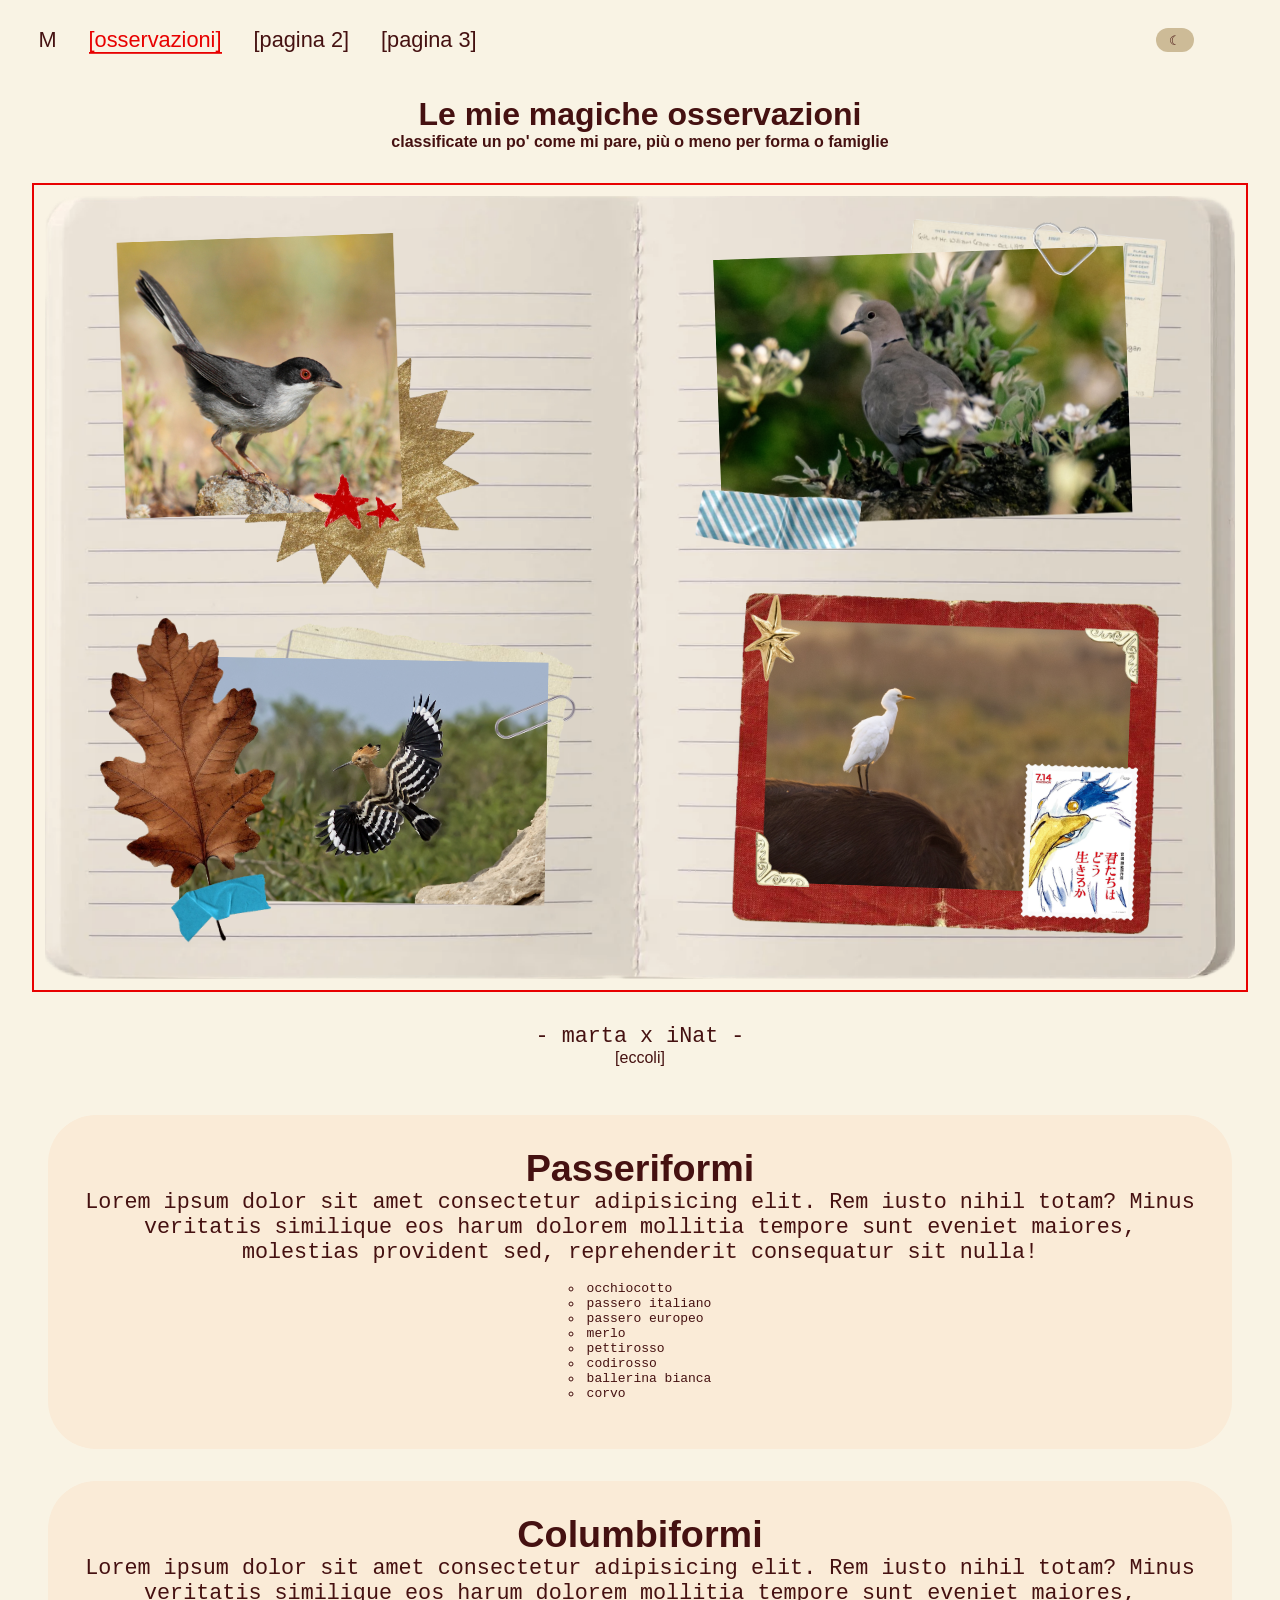
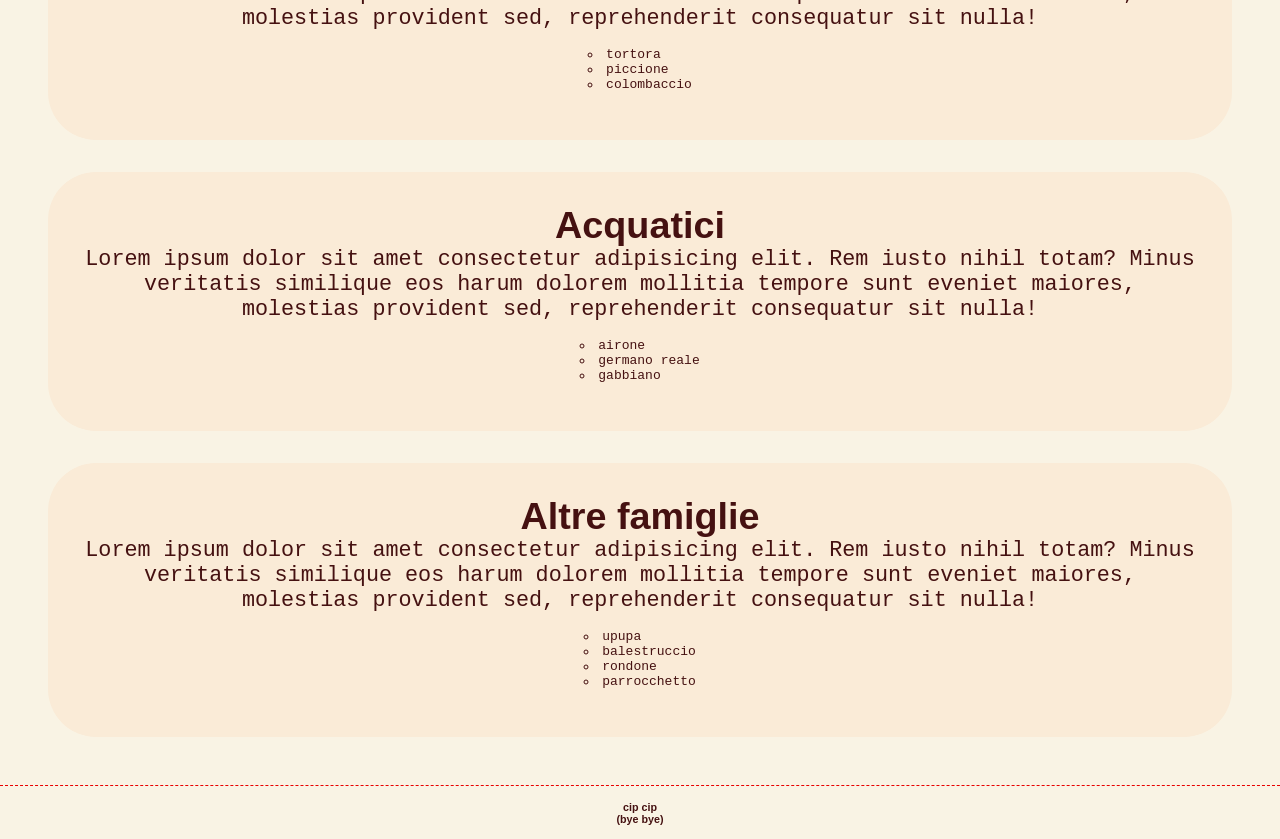
==== osservazioni.html @ 9682d996 "Add initial website files and assets Add complete initial site: index.html and osservazioni.html pag" ====
<!DOCTYPE html>
<html>
<head>
    <meta charset="UTF-8">
    <meta name="viewport" content="width=device-width, initial-scale=1.0">
    <title>Prova Uccelli</title>
    <meta name="author" content="io ihih">
    <link rel="stylesheet" href="style.css">
    <link rel="icon" type="image/png" sizes="32x32" href="icona.png">
</head>
<body>
    <nav>
        <ul class="pagine">
            <li><a href="index.html">M</a></li>
            <li><a class="active">[osservazioni]</a></li>
            <li><a href="#">[pagina 2]</a></li>
            <li><a href="#">[pagina 3]</a></li>
        </ul>

        <button id="theme-btn"></button>
    </nav>

    
    <main>
        <div class="titolo">
            <h1>Le mie magiche osservazioni</h1>
            <h4>classificate un po' come mi pare, più o meno per forma o famiglie</h4>
        </div>
        <div class="bg">
            <img src="immagini/taccuino.png" id="taccuino" width="1442" height="949" alt="taccuino">
            <div class="container">
                <a href="#sez-passeriformi"><img class="nota occhiocotto" src="immagini/occhiocotto.png" width="1065" height="1061" alt="occhiocotto"></a>
                <a href="#sez-columbiformi"><img class="nota tortora" src="immagini/tortora.png" width="1115" height="762" alt="tortora"></a>
                <a href="#sez-acquatici"><img class="nota upupa" src="immagini/upupa.png" width="1125" height="775" alt="upupa"></a>
                <a href="#sez-altro"><img class="nota airone" src="immagini/airone.png" width="1152" height="926" alt="airone"></a>
            </div>
        </div>
        <p>- marta x iNat -</p>
        <a href="https://www.inaturalist.org/observations?subview=map&user_id=marta59293&verifiable=any&view=species&iconic_taxa=Aves" target="_blank" rel="noopener noreferrer">[eccoli]</a>
        
        <div class="sezioni">
            <div id="sez-passeriformi">
                <h3>Passeriformi</h3>
                <p>Lorem ipsum dolor sit amet consectetur adipisicing elit. Rem iusto nihil totam? Minus veritatis similique eos harum dolorem mollitia tempore sunt eveniet maiores, molestias provident sed, reprehenderit consequatur sit nulla!</p>
                <ul>
                    <li>occhiocotto</li>
                    <li>passero italiano</li>
                    <li>passero europeo</li>
                    <li>merlo</li>
                    <li>pettirosso</li>
                    <li>codirosso</li>
                    <li>ballerina bianca</li>
                    <li>corvo</li>
                </ul>
            </div>
            <div id="sez-columbiformi">
                <h3>Columbiformi</h3>
                <p>Lorem ipsum dolor sit amet consectetur adipisicing elit. Rem iusto nihil totam? Minus veritatis similique eos harum dolorem mollitia tempore sunt eveniet maiores, molestias provident sed, reprehenderit consequatur sit nulla!</p>
                <ul>
                    <li>tortora</li>
                    <li>piccione</li>
                    <li>colombaccio</li>
                </ul>
            </div>
            <div id="sez-acquatici">
                <h3>Acquatici</h3>
                <p>Lorem ipsum dolor sit amet consectetur adipisicing elit. Rem iusto nihil totam? Minus veritatis similique eos harum dolorem mollitia tempore sunt eveniet maiores, molestias provident sed, reprehenderit consequatur sit nulla!</p>
                <ul>
                    <li>airone</li>
                    <li>germano reale</li>
                    <li>gabbiano</li>
                </ul>
            </div>
            <div id="sez-altro">
                <h3>Altre famiglie</h3>
                <p>Lorem ipsum dolor sit amet consectetur adipisicing elit. Rem iusto nihil totam? Minus veritatis similique eos harum dolorem mollitia tempore sunt eveniet maiores, molestias provident sed, reprehenderit consequatur sit nulla!</p>
                <ul>
                    <li>upupa</li>
                    <li>balestruccio</li>
                    <li>rondone</li>
                    <li>parrocchetto</li>
                </ul>
            </div>
        </div>
    </main>
        
    <footer>
        <h6>cip cip</h6> 
        <h6>(bye bye)</h6>
    </footer>

    <script src="script.js"></script>
</body>
</html>
---- style.css ----
* {
    /* outline: 1px solid red !important; */
    box-sizing: border-box;
    margin: 0;
    padding: 0;
}

:root{
    --bg: rgb(249, 243, 228);
    --bg-theme-btn: rgb(205, 187, 151);
    --bg-theme-btn-hover: rgb(164, 150, 122);

    --bg-sez: antiquewhite;

    --txt: rgb(69, 17, 17);
    --txt-btn: rgb(69, 17, 17);
    
    --brdr: rgb(232, 0, 0);
}

/* INDEX */
/* corpo */
body{
    font-family: sans-serif;
    background-color: var(--bg);
    color: var(--txt);
    transition: ease 0.2s;

    display: flex;
    flex-direction: column;
    min-height: 100dvh;
}
/* barra navigazione */
nav{
    display: flex;
    justify-content: space-between;
    align-items: center;

    background-color: color-mix(in srgb, var(--bg), transparent 20%);
    backdrop-filter: blur(10px);

    position: sticky;
    top:0;
    z-index: 100;


    min-height: 5rem;
    padding: 0.5rem 3%;
}

.pagine{
    display: flex;
    gap: 2rem;
    width: auto;
}

nav li{
    list-style: none;
}

nav a{
    font-size: clamp(1.1rem, 1.7dvw, 2rem);
    color: inherit;
    text-decoration: none;
}

a:hover{
    color: var(--brdr);
    transition: ease 0.1s;
    box-shadow: var(--brdr) 0 0.2dvh 0 0;
}

#theme-btn{
    margin-right: 3rem;
    padding: 0.3rem 0.8rem;
    border-radius: 1rem;
    border: none;
    background-color: var(--bg-theme-btn);
    color: var(--txt-btn);
}

#theme-btn:hover{
    background-color: var(--bg-theme-btn-hover);
    cursor: pointer;
}

#theme-btn::after{
    content: "☾";
}

body.dark-mode #theme-btn::after {
    content: "☀";
}

/* hero */
.hero-sec{
    width: 100%;
    height: 90dvh;
}

.img-h{
    width: 100%;
    height: 100%;
    object-fit: cover;
}

header .titolo-h{
    position: absolute;
    margin: 3%;
    top: 50%;
    font-size: clamp(4dvw, calc(3dvw + 1rem), 3rem);
}

/* box */
.mid-sec{
    display: grid;
    grid-template-columns: 1fr 1fr 2fr;
    margin: 5%;
}

.dato-a{
    height: 10rem;
    width: 10rem;
    border: solid var(--brdr) 0.15dvh;
    
}

.dato-b{
    height: 10rem;
    border: solid var(--brdr) 0.15dvh;
}

/* paragrafo */
.paragrafo{
    display: flex;
    flex-flow: wrap row;
    width: 100dvw;
    padding: 0 5dvw 5dvw;
    justify-content: center;
    gap: 2dvw;
}

.paragrafo p {
    flex: 1 1 clamp(20rem, 50%, 75rem);
    font-size: calc(2dvw + 1rem);
}

.img-p{
    flex: 0 1 300px;
    max-width: 100%;
    object-fit: cover;
    height: auto;
}

body.dark-mode img {
    filter: brightness(0.7) contrast(1.1);
    transition: filter 0.2s ease;
}

/* footer */
footer{
    display: flex;
    justify-content: center;
    align-items: center;
    flex-direction: column;

    border-top: dashed 0.2dvh var(--brdr);
    height: 6dvh;

    margin-top: auto;
}

footer h6{
    text-align: center;
}

/* dark mode */
.dark-mode{
    --bg: rgb(41, 39, 35);
    --bg-theme-btn: rgb(146, 135, 74);
    --bg-theme-btn-hover: rgb(208, 187, 68);
    --bg-sez:rgb(50, 46, 38);

    --txt: rgb(202, 199, 199);
    --txt-btn: rgb(255, 230, 230);

    --brdr: rgb(157, 65, 65);

}

/* classe per segnare pagina corrente */
.active{
    cursor: default ;
    color: var(--brdr);
    transition: ease 0.1s;
    box-shadow: var(--brdr) 0 0.2dvh 0 0;
}

/* AVVISTAMENTI */
main{
    display: flex;
    flex-direction: column;
    align-items: center;

}
main .titolo{
    margin: 1rem 0 0 0;
    text-align: center;
}

main p{
    font-family:monospace;
    font-size: clamp(1.1rem, 1.7dvw, 2rem);
}
main a{
    color: inherit;
    text-decoration: none;
}

.bg{
    border: var(--brdr) solid 2px;
    margin: 2rem;
    padding: 0.7rem;

    position: relative;
}

#taccuino{
    display: block;

    max-width: 100%;
    max-height: 100%;
    height: min-content;

    object-fit: contain;
}

.nota{
    position: absolute;

    width: min-content;
    height: min-content;

    object-fit: contain;
}

.nota img{
    width: 100%;
    height: 100%;
    display: block;
}

.nota:hover{
    rotate: -1deg;
    transition: 0.3s ease;
}

.occhiocotto{
    width: 30%;
    rotate: -2deg;
    top: 6%;
    left: 7%;

}

.tortora{
    width: 40%;
    top:4%;
    right: 6%;

    rotate: -2deg;
}

.upupa{
    width: 40%;
    bottom: 5%;
    left: 5%;

    rotate: 1deg;
}

.airone{
    width: 35%;
    right: 7%;
    bottom: 7%;
    rotate: 2deg;
}

.sezioni{
    display: flex;

    flex-wrap: wrap;
    justify-content: center;
    align-items: center;

    padding: 2rem;

    width: 100%;

}

.sezioni div{
    scroll-margin-top: 6rem;
    display: flex;
    flex-direction: column;
    justify-content: center;
    align-items: center;

    width: fit-content;
    margin: 1rem;
    padding: 2rem;

    background-color: var(--bg-sez);
    border-radius: 3rem;
}

.sezioni div p{
    text-align: center;
}

.sezioni h3{
    width: fit-content;

    font-size: clamp(1rem, 1rem + 1.7dvw, 4rem);
}

.sezioni ul{
    font-family: monospace;
    width: fit-content;
    list-style: circle;
    list-style-position: inside;
    margin: 1rem;
}
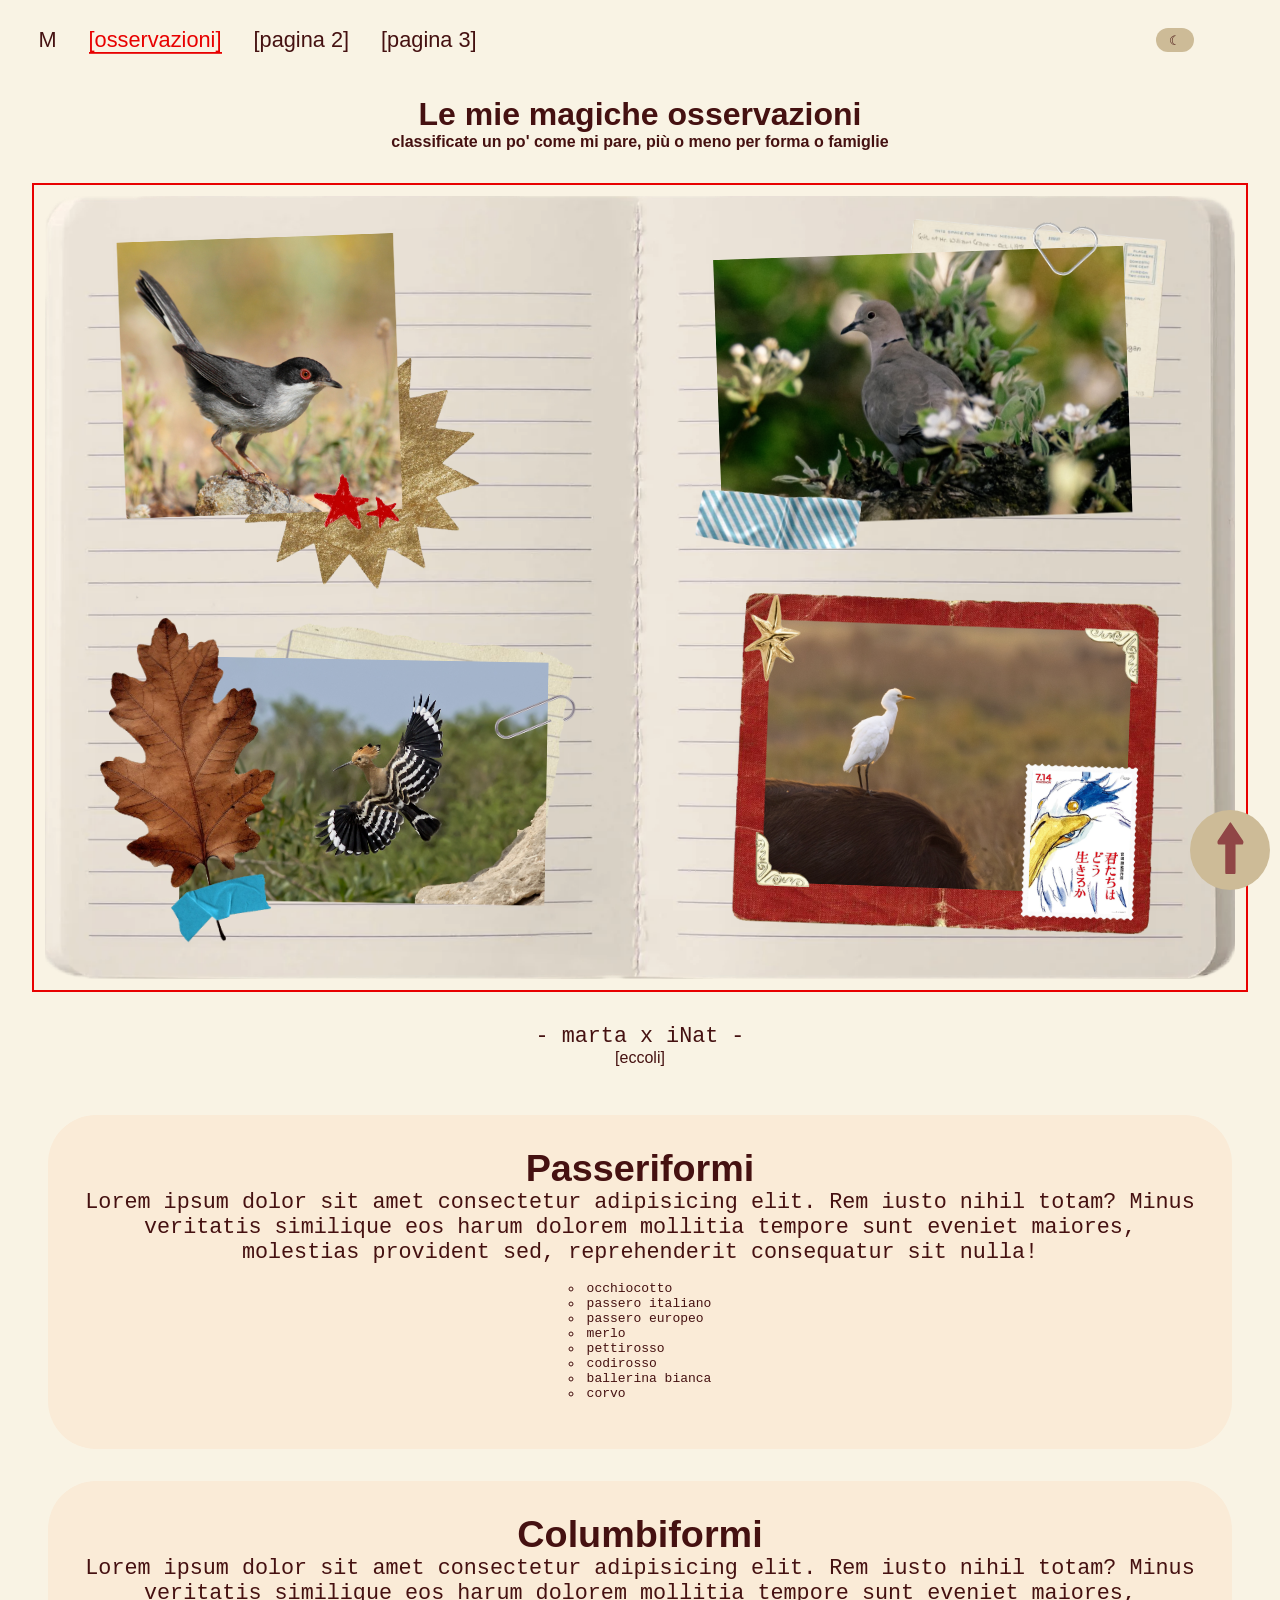
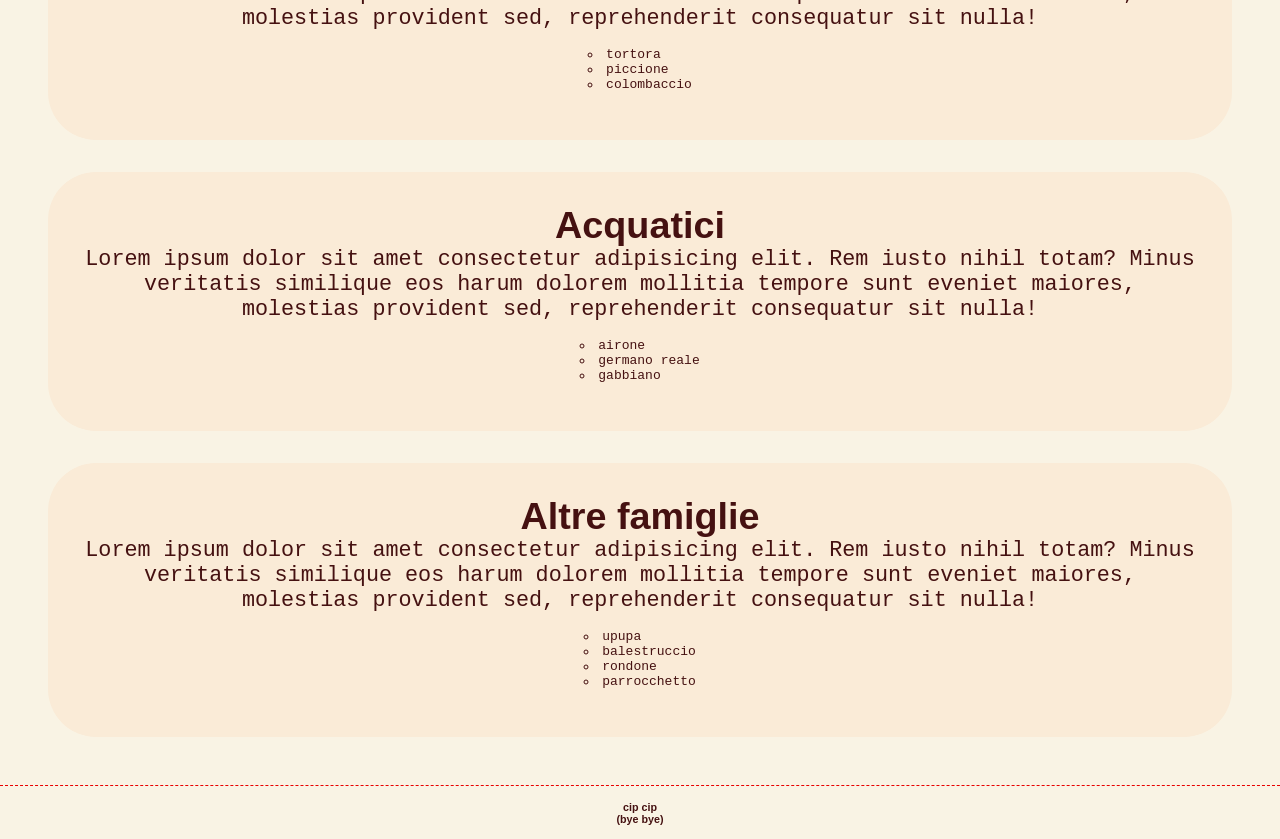
==== commit db7a03b0: "Add back-to-top button and supporting styles Add a fixed "back to top" control: give the main title " ====
--- a/osservazioni.html
+++ b/osservazioni.html
@@ -22,7 +22,7 @@
 
     
     <main>
-        <div class="titolo">
+        <div id="top-a" class="titolo">
             <h1>Le mie magiche osservazioni</h1>
             <h4>classificate un po' come mi pare, più o meno per forma o famiglie</h4>
         </div>
@@ -83,6 +83,20 @@
             </div>
         </div>
     </main>
+
+    <a href="#top-a">
+        <div class="circle">
+            <div id="top-btn">
+                <svg width="100%" height="100%" viewBox="0 0 406 744" version="1.1" xmlns="http://www.w3.org/2000/svg" xmlns:xlink="http://www.w3.org/1999/xlink" xml:space="preserve" xmlns:serif="http://www.serif.com/" style="fill-rule:evenodd;clip-rule:evenodd;stroke-linecap:round;stroke-linejoin:round;stroke-miterlimit:1.5;">
+                    <g transform="matrix(1,0,0,1,-1025,-713)">
+                        <g transform="matrix(0,1.26945,-0.686722,0,1924.3361,-378.040797)">
+                            <path d="M1084.743,1094.333L1084.743,1255L889,1014L1084.743,773L1084.743,933.667L1416,933.667L1416,1094.333L1084.743,1094.333Z" style="fill:rgb(144, 70, 70);stroke:rgb(144, 70, 70);stroke-width:50.49px;"/>
+                        </g>
+                    </g>
+                </svg>
+            </div>
+        </div>
+    </a>
         
     <footer>
         <h6>cip cip</h6> 
--- a/style.css
+++ b/style.css
@@ -103,6 +103,9 @@
     height: 100%;
     object-fit: cover;
 }
+#top-a{
+    scroll-margin-top: 6rem;
+}
 
 header .titolo-h{
     position: absolute;
@@ -155,6 +158,26 @@
 body.dark-mode img {
     filter: brightness(0.7) contrast(1.1);
     transition: filter 0.2s ease;
+}
+
+.circle{
+    position: fixed;
+    bottom: 10px;
+    right: 10px;
+
+    width: 80px;
+    height: 80px;
+
+    background-color: var(--bg-theme-btn);
+    border-radius: 100%;
+
+    display: flex;
+    align-items: center;
+    justify-content: center;
+}
+
+#top-btn{
+    width: 1.8em;
 }
 
 /* footer */
